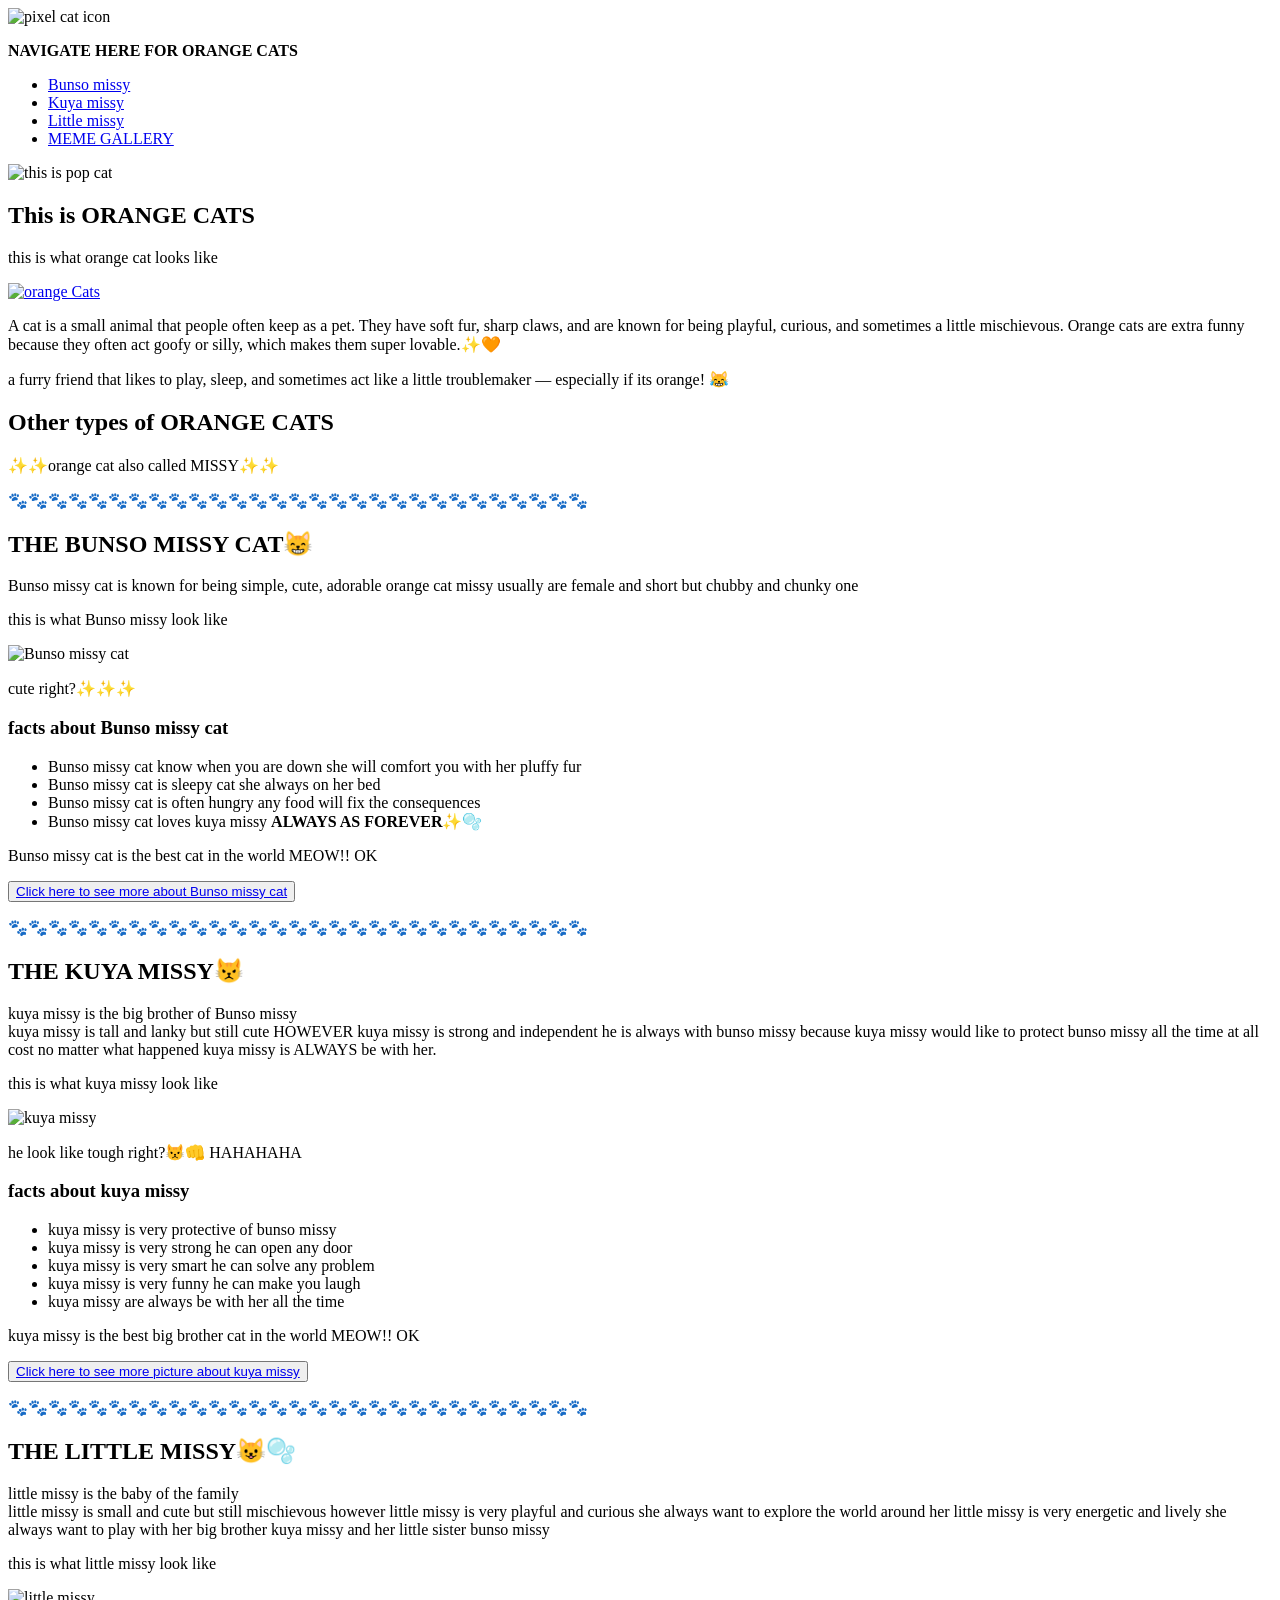
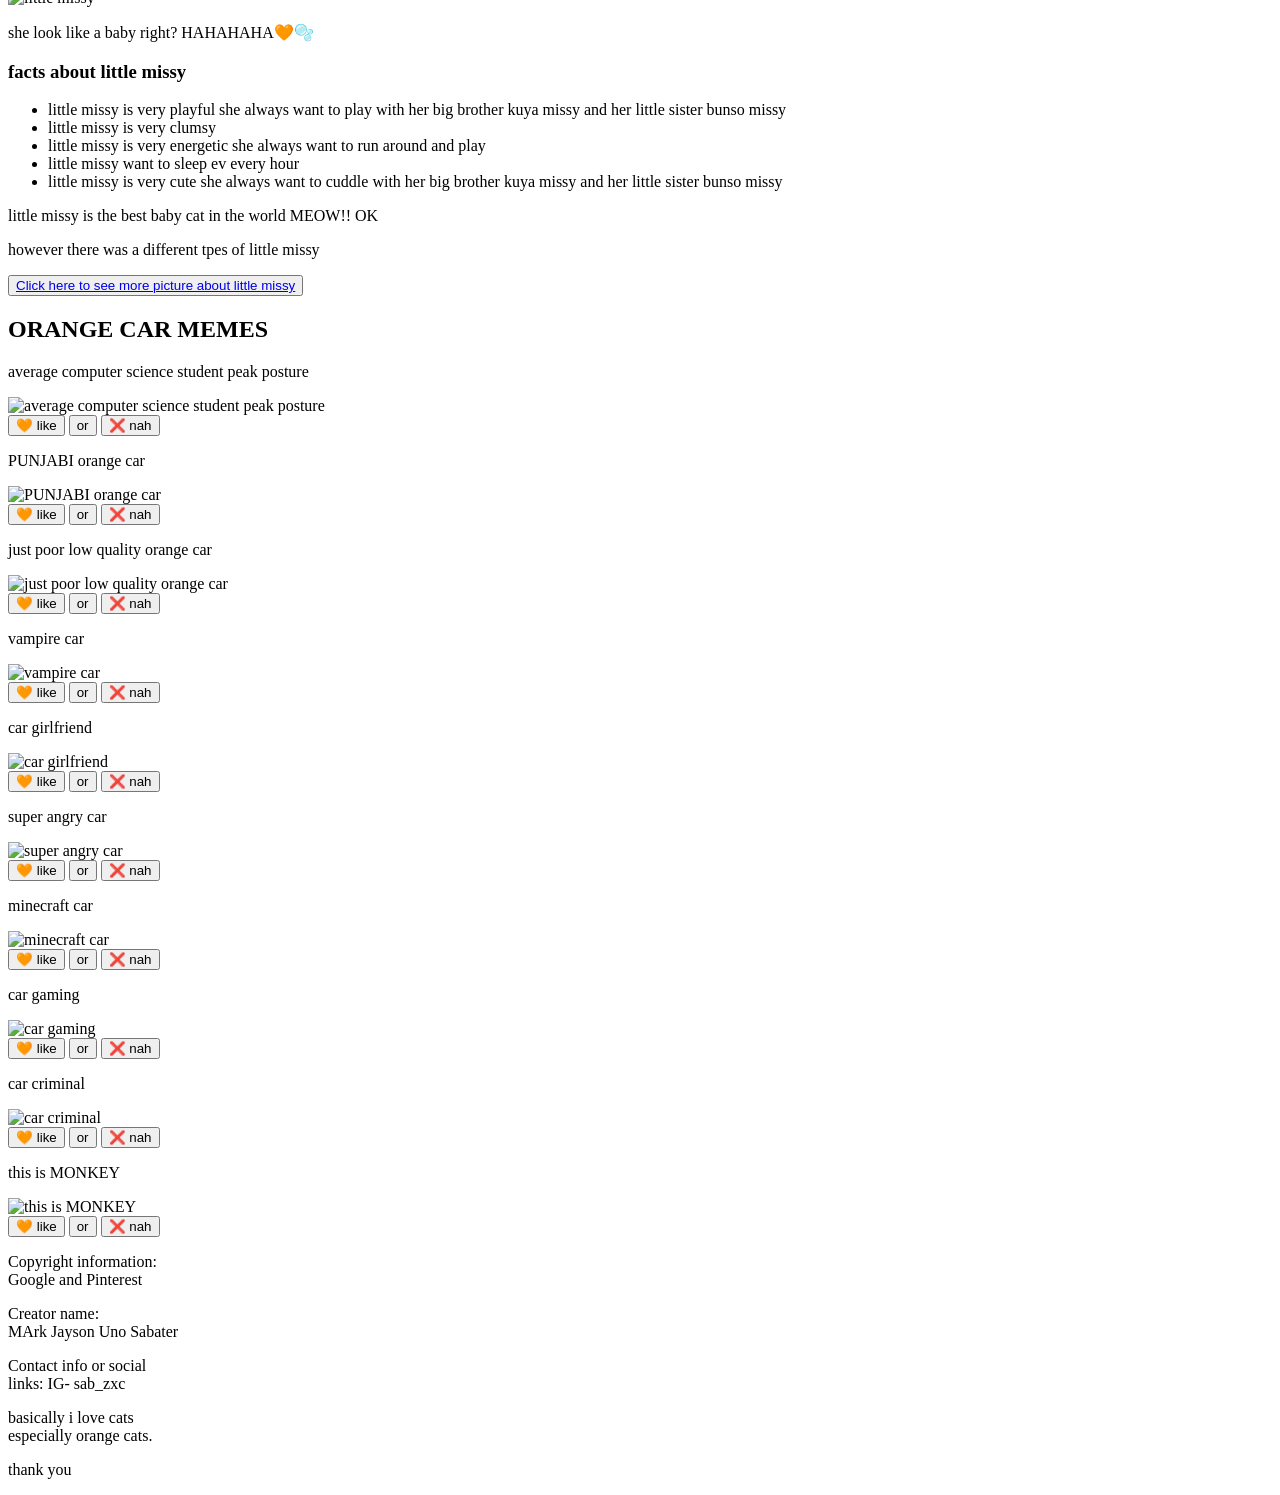
==== Orange-cat-gallery.html @ eae577f0 "Orange Cat Gallery HTML file This HTML file showcases various types of orange cats, including descri" ====
<!DOCTYPE html>
<html lang="en">
<head>
    <meta charset="UTF-8">
    <meta name="description" content="Discover the beauty, love, and charm of all types of orange cats. Learn fun facts about kittens, pets, and more!">
    <meta name="keywords" content="cat, orange cat, missy cat, learn about cats home pet kitten">
    <meta name="author" content="mark jayson">
    <link rel="icon" href="data:image/svg+xml,<svg xmlns=%22http://www.w3.org/2000/svg%22 viewBox=%220 0 100 100%22><text y=%22.9em%22 font-size=%2290%22>🐱</text></svg>">
    <meta name="viewport" content="width=device-width, initial-scale=1.0">
     <link rel="stylesheet" href="homepage.css">
    <title>Document</title>
</head>
<body>
    <header class="header">
        <div class="icon_gif" >
             <img src="Pop Pop Cat GIF - Pop Pop Cat Pixel Art - Discover & Share GIFs.gif" alt="pixel cat icon" title="pixel cat icon">
         </div>
         <p class="title" id="top"><b>NAVIGATE HERE FOR ORANGE CATS</b></p>
        <!-- THIS IS THE EXAMPLE OF A SINGLE PAGE NAVIGATION -->
    
        <nav class="nav">
         <ul>       
            <li><a href="#Bunso_missy">Bunso missy</a></li>
            <li><a href="#Kuya_missy">Kuya missy</a></li>
            <li><a href="#Little_missy">Little missy</a></li>
            <li><a href="#MEME_GALLERY">MEME GALLERY</a>
         </ul>
        </nav>

        <div class="hover_down">
            <img src="Pop Pop Cat GIF - Pop Pop Cat Pixel Art - Discover & Share GIFs.gif" alt="this is pop cat" title="hover"> 
        </div>
        
    </header>


    <main class="content_container">

        <div class="main_content">

            <article>
                <h1>This is ORANGE CATS</h1>
                <p>this is what orange cat looks like</p>

                   <nav>
                    <a img class="img01" target="_blank" href="https://www.youtube.com/watch?v=nlXcoVaT-po"> <img src="https://i.pinimg.com/1200x/34/04/74/340474305d600e7f9efcdcbc5851dd67.jpg" title="cute right?😽🐾" alt="orange Cats"></a>
                  </nav>
                    <p>A cat is a small animal that people often keep as a pet. They have soft fur, sharp claws, and are known for being playful, curious, and sometimes a little mischievous.
                    Orange cats are extra funny because they often act goofy or silly, which makes them super lovable.✨🧡</p>
                       
                    <p> a furry friend that likes to play, sleep, and sometimes act like a little troublemaker — especially if its orange! 😹</p>
            </article>
            
            <div class="hr">  </div>

            <section>
                <h2>Other types of ORANGE CATS</h2>    
                <p>✨✨orange cat also called MISSY✨✨</p>
                    <!-- <button class="btn01"><a target="_blank" href="https://www.youtube.com/watch?v=nlXcoVaT-po">Click here to know more about orange cat</a></button> -->

            </section>


            <div class="paw_hr"><p>🐾🐾🐾🐾🐾🐾🐾🐾🐾🐾🐾🐾🐾🐾🐾🐾🐾🐾🐾🐾🐾🐾🐾🐾🐾🐾🐾🐾🐾</p></div>
            
            
            <section id="Bunso_missy">
                
                <h2>THE BUNSO MISSY CAT😸</h2>
                <p>Bunso missy cat is known for being simple, cute, adorable orange cat missy usually are female and short but chubby and chunky one</p>

                <p>this is what Bunso missy look like</p>

                <nav class="all_img">
                    <img src="https://i.pinimg.com/736x/77/09/67/77096747b31bcf7abfc2aa31f1eeb979.jpg" width="500"  alt="Bunso missy cat" title="Good Morning kuya 😁">
                </nav>
                <p>cute right?✨✨✨</p>

                <h3>facts about Bunso missy cat</h3>

                <ul>
                    <li>Bunso missy cat know when you are down she will comfort you with her pluffy fur</li>
                    <li>Bunso missy cat is sleepy cat she always on her bed</li>
                    <li>Bunso missy cat is often hungry any food will fix the consequences</li>
                    <li>Bunso missy cat loves kuya missy <b>ALWAYS AS FOREVER✨🫧</b></li>
                </ul>
                
                <p>Bunso missy cat is the best cat in the world MEOW!! OK</p>
                <button class="btns"><a target="_blank" href="https://i.pinimg.com/1200x/21/f9/b1/21f9b15d71cf787cf10823cf2c499f53.jpg">Click here to see more about Bunso missy cat</a></button>
            </section>

            <section id="Kuya_missy">

                <div class="paw_hr"><p>🐾🐾🐾🐾🐾🐾🐾🐾🐾🐾🐾🐾🐾🐾🐾🐾🐾🐾🐾🐾🐾🐾🐾🐾🐾🐾🐾🐾🐾</p></div>


                <h2>THE KUYA MISSY😾</h2>
                <p>kuya missy is the big brother of Bunso missy<br>
                    kuya missy is tall and lanky but still cute HOWEVER kuya missy is strong and independent he is always with bunso missy  because
                    kuya missy would like to protect bunso missy all the time at all cost no matter what happened kuya missy is ALWAYS be with her. </p>
                <p>this is what kuya missy look like</p>

                <nav class="all_img">
                    <img class="kuyamissy_img" src="https://i.pinimg.com/736x/fa/0d/d7/fa0dd79a7bab0dc57e8f19d227347c33.jpg" alt="kuya missy" title="watchu lookinh at? 🤨">
                </nav>
                <p>he look like tough right?😾👊 HAHAHAHA </p>

                <h3>facts about kuya missy</h3>

                <ul>
                    <li>kuya missy is very protective of bunso missy</li>
                    <li>kuya missy is very strong he can open any door</li>
                    <li>kuya missy is very smart he can solve any problem</li>
                    <li>kuya missy is very funny he can make you laugh</li>
                    <li>kuya missy are always be with her all the time</li>
                </ul>

                <p>kuya missy is the best big brother cat in the world MEOW!! OK</p>

                <button class="btns"><a target="_blank" href="https://i.pinimg.com/736x/27/7d/f4/277df454a051f9a317f4885fdcac2d03.jpg">Click here to see more picture about kuya missy</a></button>
            </section>


            <div class="paw_hr"><p>🐾🐾🐾🐾🐾🐾🐾🐾🐾🐾🐾🐾🐾🐾🐾🐾🐾🐾🐾🐾🐾🐾🐾🐾🐾🐾🐾🐾🐾</p></div>


            <section id="Little_missy">

                    <h2>THE LITTLE MISSY😺🫧</h2>
                    <p>little missy is the baby of the family<br>
                        little missy is small and cute but still mischievous however little missy is very playful and curious she always want to explore the world around her
                        little missy is very energetic and lively she always want to play with her big brother kuya missy and her little sister bunso missy</p>
                    <p>this is what little missy look like</p> 

                <nav class="all_img">
                    <img src="https://i.pinimg.com/736x/19/ef/1c/19ef1ca1149fd1c4d3c3b8bfc0306c44.jpg" width="500" alt="little missy" title="hii😽">
                </nav>
                <p>she look like a baby right? HAHAHAHA🧡🫧</p>

                <h3>facts about little missy</h3>

                <ul>
                    <li>little missy is very playful she always want to play with her big brother kuya missy and her little sister bunso missy</li>
                    <li>little missy is very clumsy </li>
                    <li>little missy is very energetic she always want to run around and play</li>
                    <li>little missy want to sleep ev every hour</li>
                    <li>little missy is very cute she always want to cuddle with her big brother kuya missy and her little sister bunso missy</li> 
                </ul>

                <p>little missy is the best baby cat in the world MEOW!! OK</p>
                <p>however there was a different tpes of little missy</p>

                <button class="btns"><a target="_blank" href="https://i.pinimg.com/736x/19/ef/1c/19ef1ca1149fd1c4d3c3b8bfc0306c44.jpg">Click here to see more picture about little missy</a></button>
            </section>

        </div>
       
       



        <aside class="sidebar">
            
            <section id="MEME_GALLERY">
                <h2>ORANGE CAR MEMES</h2>

                <nav class="hr02"> </nav>

                <p>average computer science student peak posture</p>
                <nav class="allpic_meme">
                    <img class="meme01" src="/personal project html and css/homepage project/memes/Instagram photo by Zadkiel Sanchez • Mar 8, 2025 at 8_27 PM.jpg" alt="average computer science student peak posture" title="average computer science student peak posture">
                </nav>

                <nav class="meme_btn">
                    <button class="like_btn"> 🧡 like</button>
                    <button class="or_btn"> or</button>
                    <button class="nah_btn"> ❌ nah</button>
                </nav>

                <nav class="hr02"> </nav>

                <p>PUNJABI orange car</p>
                <nav class="allpic_meme">
                    <img class="meme01"  src="/personal project html and css/homepage project/memes/punjabicat.jpg" alt="PUNJABI orange car" title="PUNJABI orange car">
                </nav>

                <nav class="meme_btn">

                    <button class="like_btn"> 🧡 like</button>
                    <button class="or_btn"> or</button>
                    <button class="nah_btn"> ❌ nah</button>
                    </nav>

                <nav class="hr02"> </nav> 

                <p>just poor low quality orange car</p>
                <nav class="allpic_meme">
                    <img class="meme01" src="/personal project html and css/homepage project/memes/Canny cat pero es una mandarina.jpg" alt="just poor low quality orange car" title="just poor low quality orange car">
                </nav>

                <nav class="meme_btn">
                    <button class="like_btn"> 🧡 like</button>
                    <button class="or_btn"> or</button>
                    <button class="nah_btn"> ❌ nah</button>
                </nav>


                <nav class="hr02"> </nav>

                <p>vampire car</p>
                <nav class="allpic_meme">
                    <img class="meme01"  src="/personal project html and css/homepage project/memes/download (2).jpg" alt="vampire car" title="vampire car">
                </nav>

                <nav class="meme_btn">
                    <button class="like_btn"> 🧡 like</button>
                    <button class="or_btn"> or</button>
                    <button class="nah_btn"> ❌ nah</button>
                    </nav>

                <nav class="hr02"> </nav>

                <p>car girlfriend</p>
                <nav class="allpic_meme">
                    <img class="meme01"  src="/personal project html and css/homepage project/memes/animecat.jpg" alt="car girlfriend" title="car girlfriend">
                </nav>

                <nav class="meme_btn">
                    <button class="like_btn"> 🧡 like</button>
                    <button class="or_btn"> or</button>
                    <button class="nah_btn"> ❌ nah</button>
                    </nav>

                <nav class="hr02"> </nav>

                <p>super angry car</p>
                <nav class="allpic_meme">
                    <img class="meme01"  src="/personal project html and css/homepage project/memes/🍒 Pochoco's Decor ♡ E-Girls ♡ Nitro ♡ Emotes 🍒.jpg" alt="super angry car" title="super angry car">
                </nav>

                <nav class="meme_btn">
                    <button class="like_btn"> 🧡 like</button>
                    <button class="or_btn"> or</button>
                    <button class="nah_btn"> ❌ nah</button>
                    </nav>

                    <nav class="hr02"> </nav>

                <p>minecraft car</p>
                <nav class="allpic_meme">
                    <img class="meme01"  src="/personal project html and css/homepage project/memes/download (3).jpg" alt="minecraft car" title="minecraft car">
                </nav>

                <nav class="meme_btn">
                    <button class="like_btn"> 🧡 like</button>
                    <button class="or_btn"> or</button>
                    <button class="nah_btn"> ❌ nah</button>
                    </nav>

                    <nav class="hr02"> </nav>

                <p>car gaming</p>
                <nav class="allpic_meme">
                    <img class="meme01"  src="/personal project html and css/homepage project/memes/download (4).jpg" alt="car gaming" title="car gaming">
                </nav>

                <nav class="meme_btn">
                    <button class="like_btn"> 🧡 like</button>
                    <button class="or_btn"> or</button>
                    <button class="nah_btn"> ❌ nah</button>
                    </nav>

                    <nav class="hr02"> </nav>

                <p>car criminal</p>
                <nav class="allpic_meme">
                    <img class="meme01"  src="/personal project html and css/homepage project/memes/download (5).jpg" alt="car criminal" title="car criminal">
                </nav>

                <nav class="meme_btn">
                    <button class="like_btn"> 🧡 like</button>
                    <button class="or_btn"> or</button>
                    <button class="nah_btn"> ❌ nah</button>
                    </nav>

                    <nav class="hr02"> </nav>

                <p>this is MONKEY</p>
                <nav class="allpic_meme">
                    <img class="meme01"  src="/personal project html and css/homepage project/memes/download (6).jpg" alt="this is MONKEY" title="this is MONKEY">
                </nav>

                <nav class="meme_btn">
                    <button class="like_btn"> 🧡 like</button>
                    <button class="or_btn"> or</button>
                    <button class="nah_btn"> ❌ nah</button>
                    </nav>
            </section>

            <footer class="footer">
                <p>Copyright information: <br>Google and Pinterest</p>
                <p>Creator name: <br>MArk Jayson Uno Sabater </p>
                <p> Contact info or social <br>links: IG- sab_zxc</p>
                <p>basically i love cats <br>especially orange cats.</p>
                <p>thank you</p>
            </footer>
            
        </aside>

    </main>


</body>
</html>
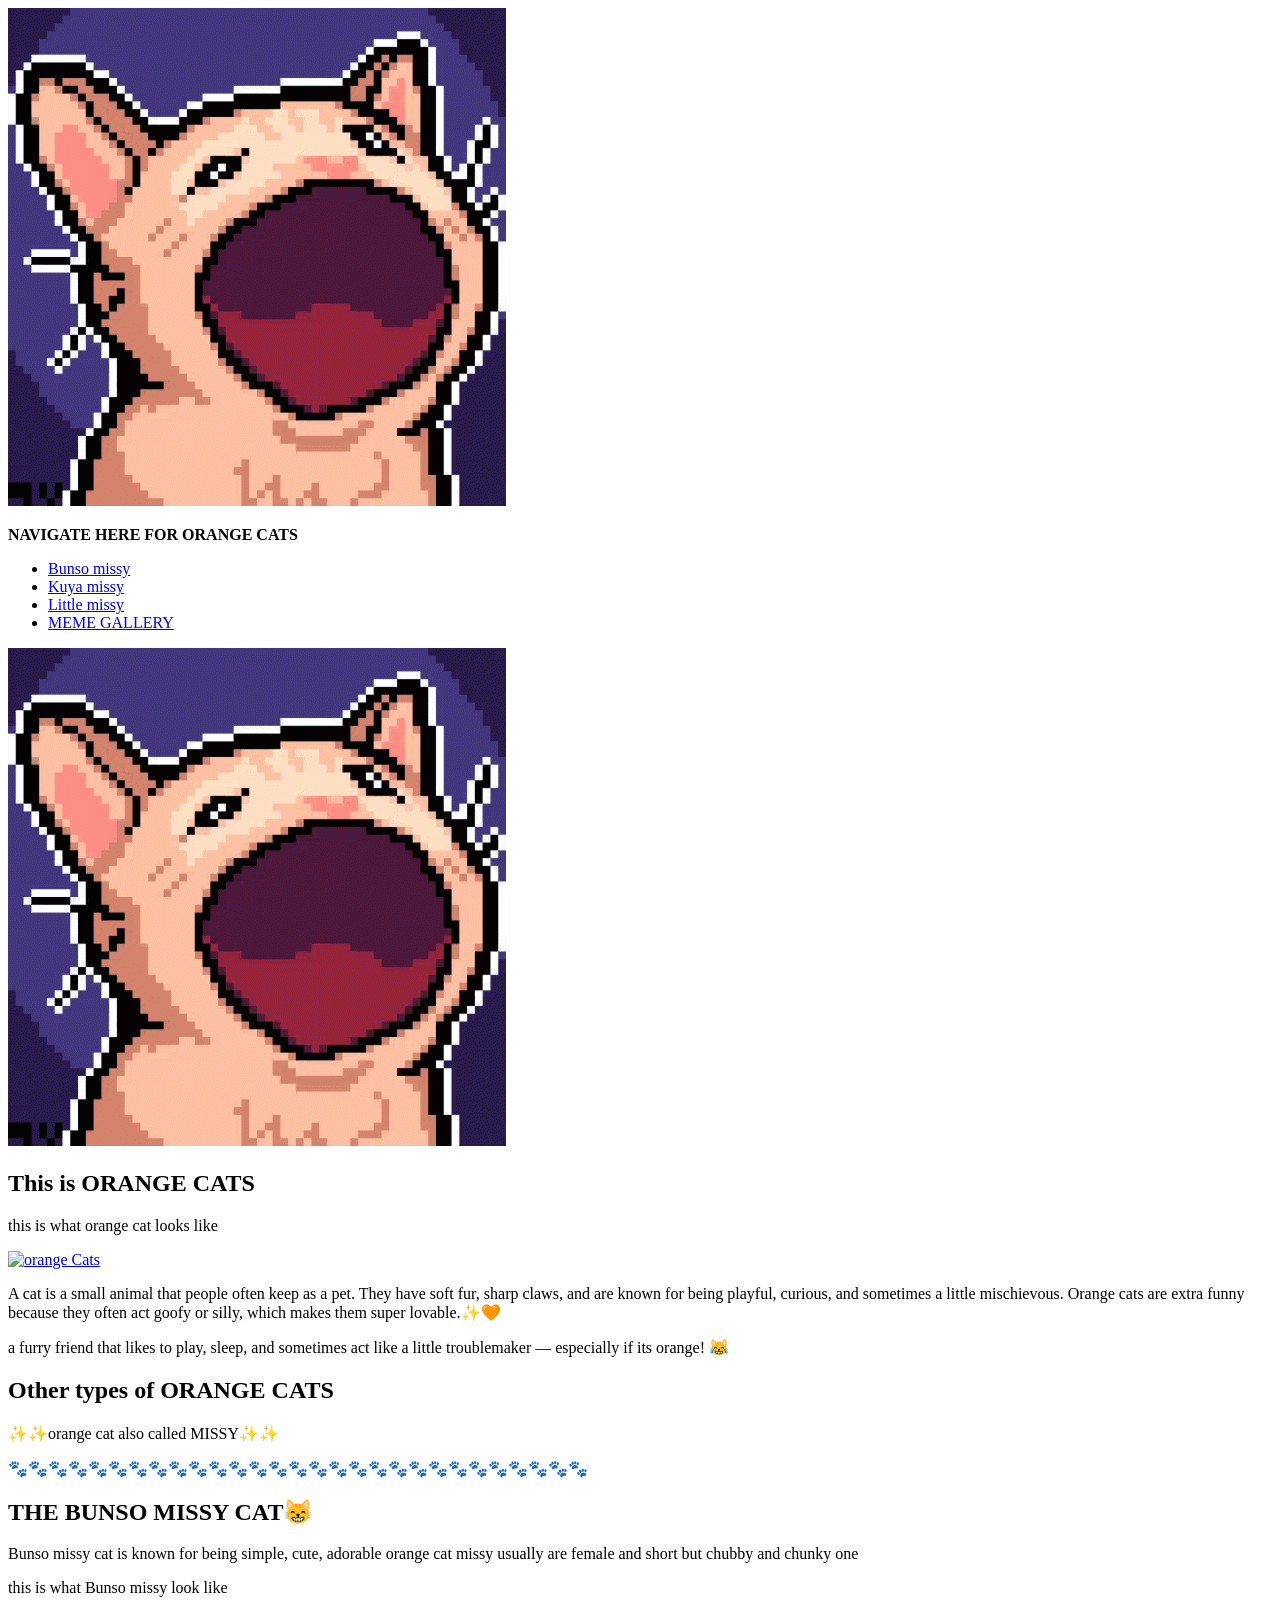
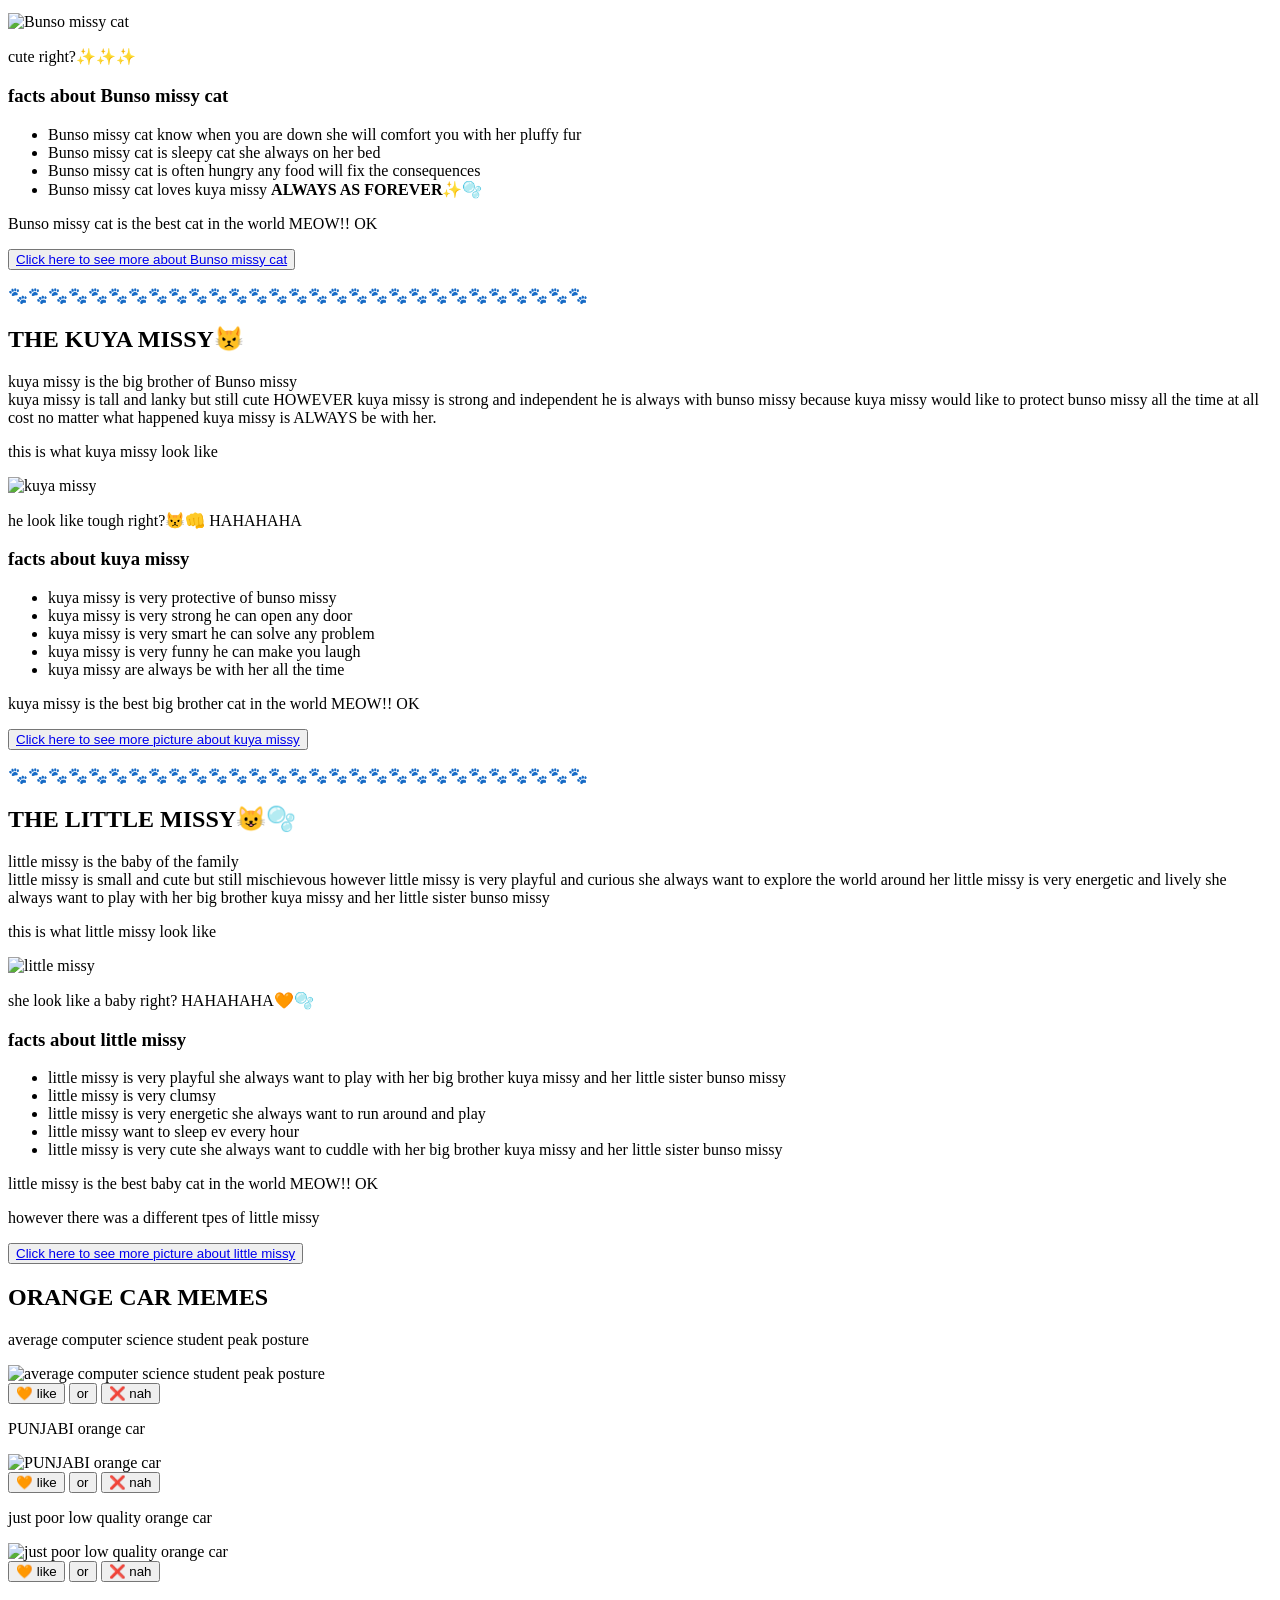
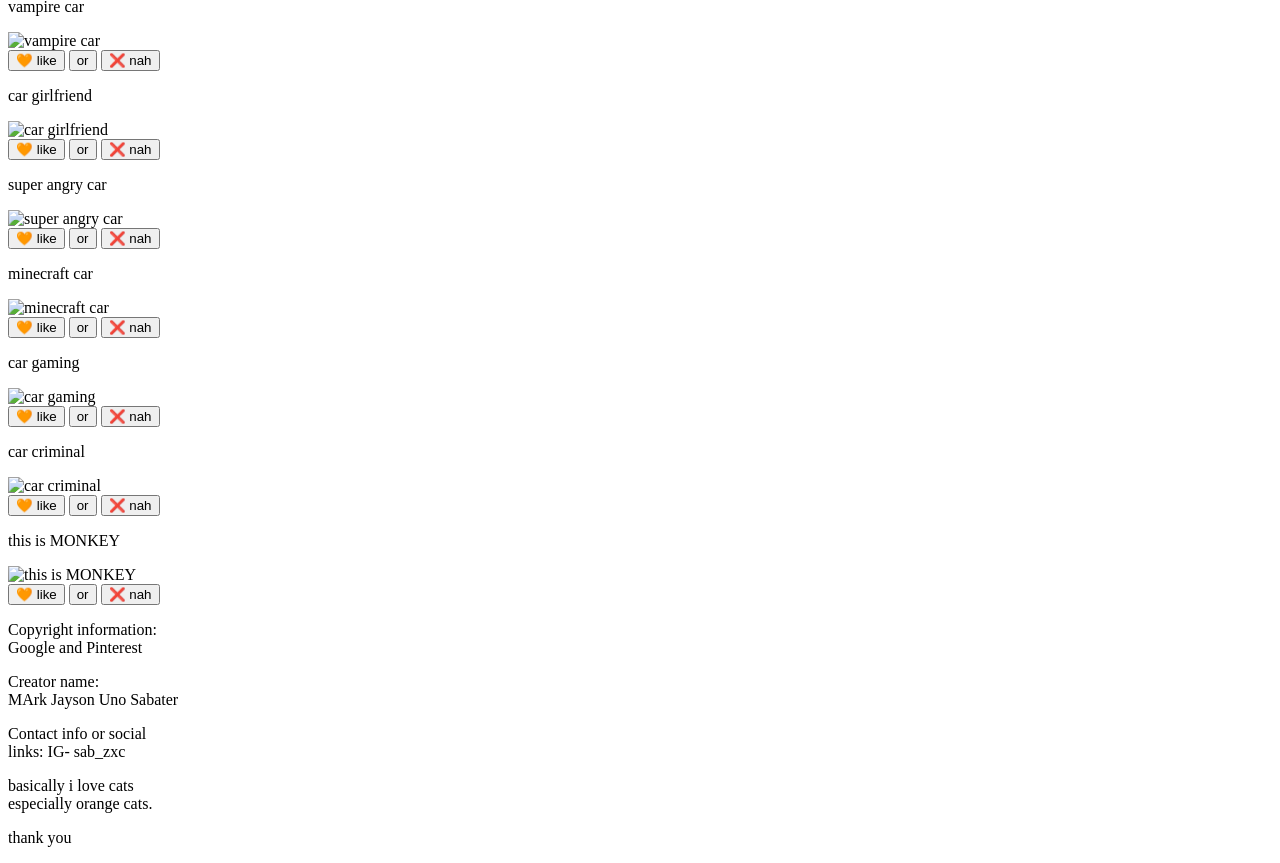
==== commit 045de445: "Update image paths and stylesheet link" ====
--- a/Orange-cat-gallery.html
+++ b/Orange-cat-gallery.html
@@ -7,13 +7,13 @@
     <meta name="author" content="mark jayson">
     <link rel="icon" href="data:image/svg+xml,<svg xmlns=%22http://www.w3.org/2000/svg%22 viewBox=%220 0 100 100%22><text y=%22.9em%22 font-size=%2290%22>🐱</text></svg>">
     <meta name="viewport" content="width=device-width, initial-scale=1.0">
-     <link rel="stylesheet" href="homepage.css">
+     <link rel="stylesheet" href="css/homepage.css">
     <title>Document</title>
 </head>
 <body>
     <header class="header">
         <div class="icon_gif" >
-             <img src="Pop Pop Cat GIF - Pop Pop Cat Pixel Art - Discover & Share GIFs.gif" alt="pixel cat icon" title="pixel cat icon">
+             <img src="images-for-homepage/Pop Pop Cat GIF - Pop Pop Cat Pixel Art - Discover & Share GIFs.gif" alt="pixel cat icon" title="pixel cat icon">
          </div>
          <p class="title" id="top"><b>NAVIGATE HERE FOR ORANGE CATS</b></p>
         <!-- THIS IS THE EXAMPLE OF A SINGLE PAGE NAVIGATION -->
@@ -28,7 +28,7 @@
         </nav>
 
         <div class="hover_down">
-            <img src="Pop Pop Cat GIF - Pop Pop Cat Pixel Art - Discover & Share GIFs.gif" alt="this is pop cat" title="hover"> 
+            <img src="images-for-homepage/Pop Pop Cat GIF - Pop Pop Cat Pixel Art - Discover & Share GIFs.gif" alt="this is pop cat" title="hover"> 
         </div>
         
     </header>
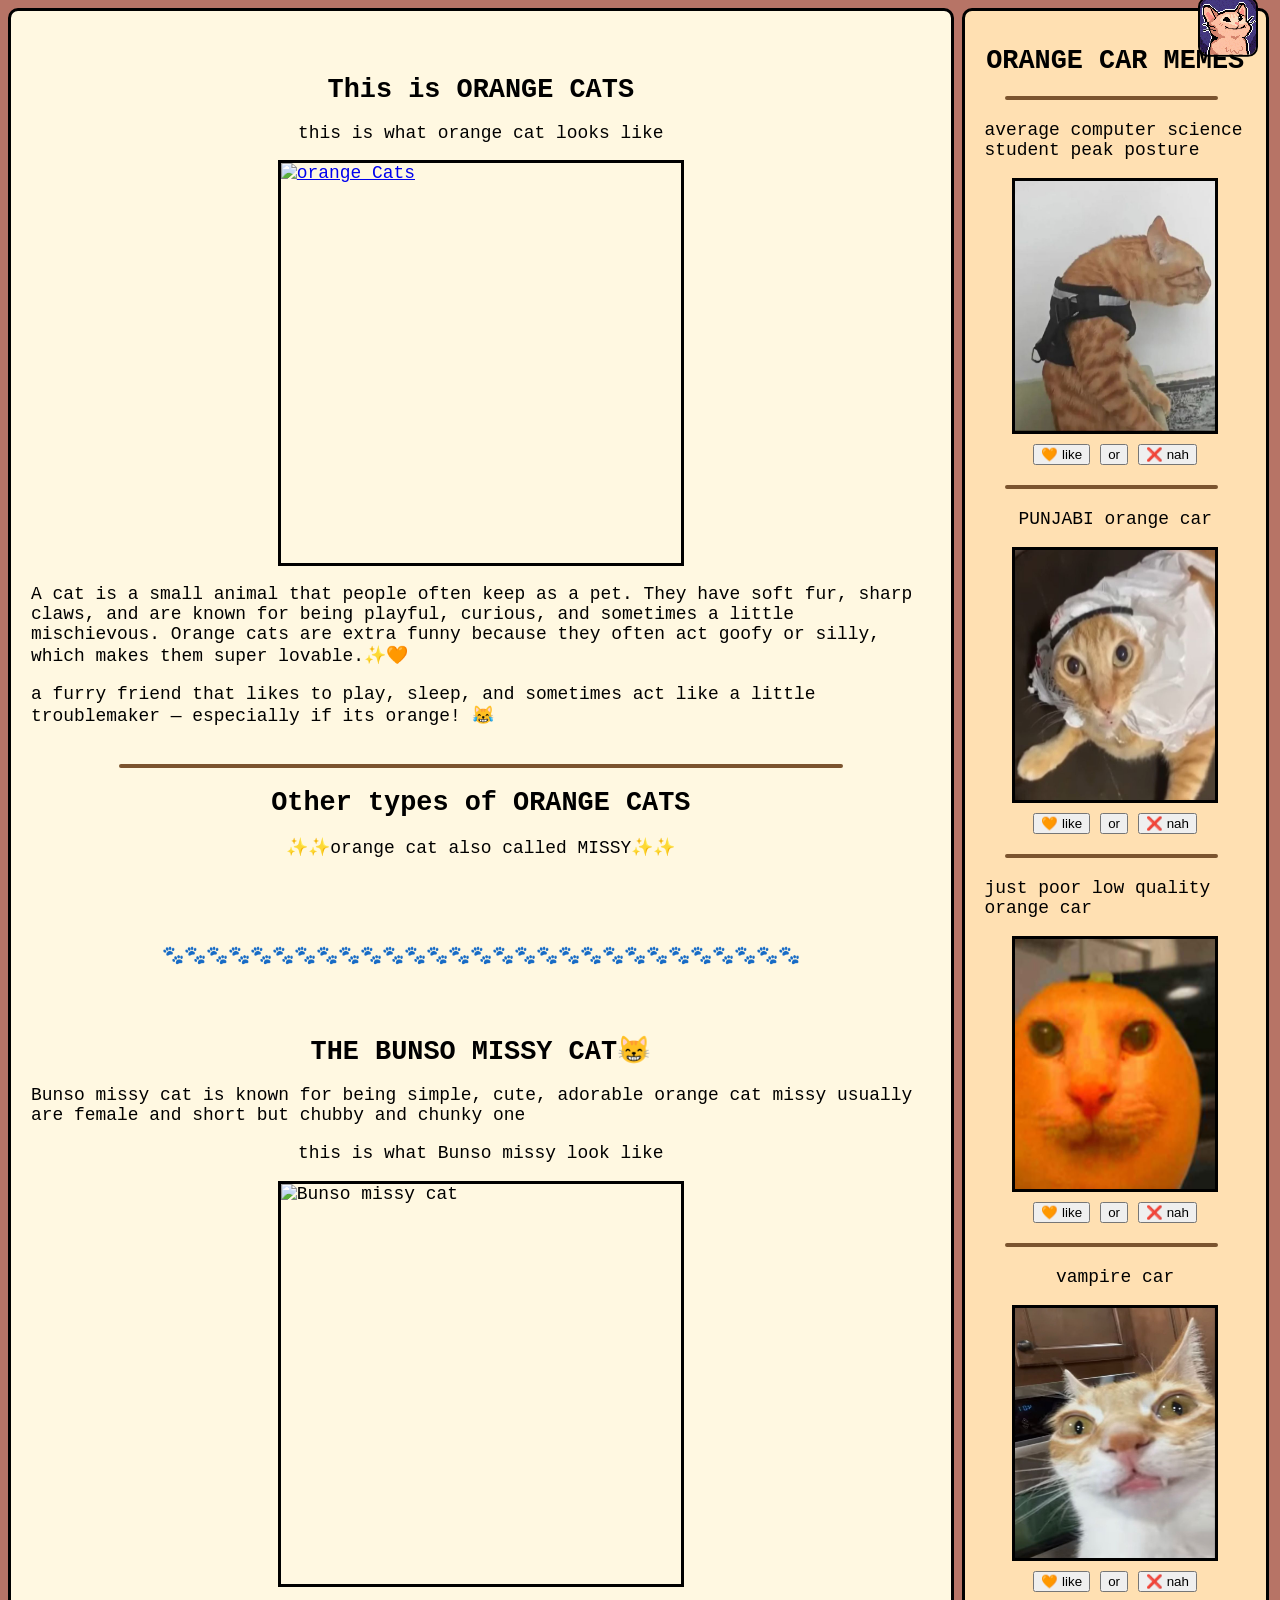
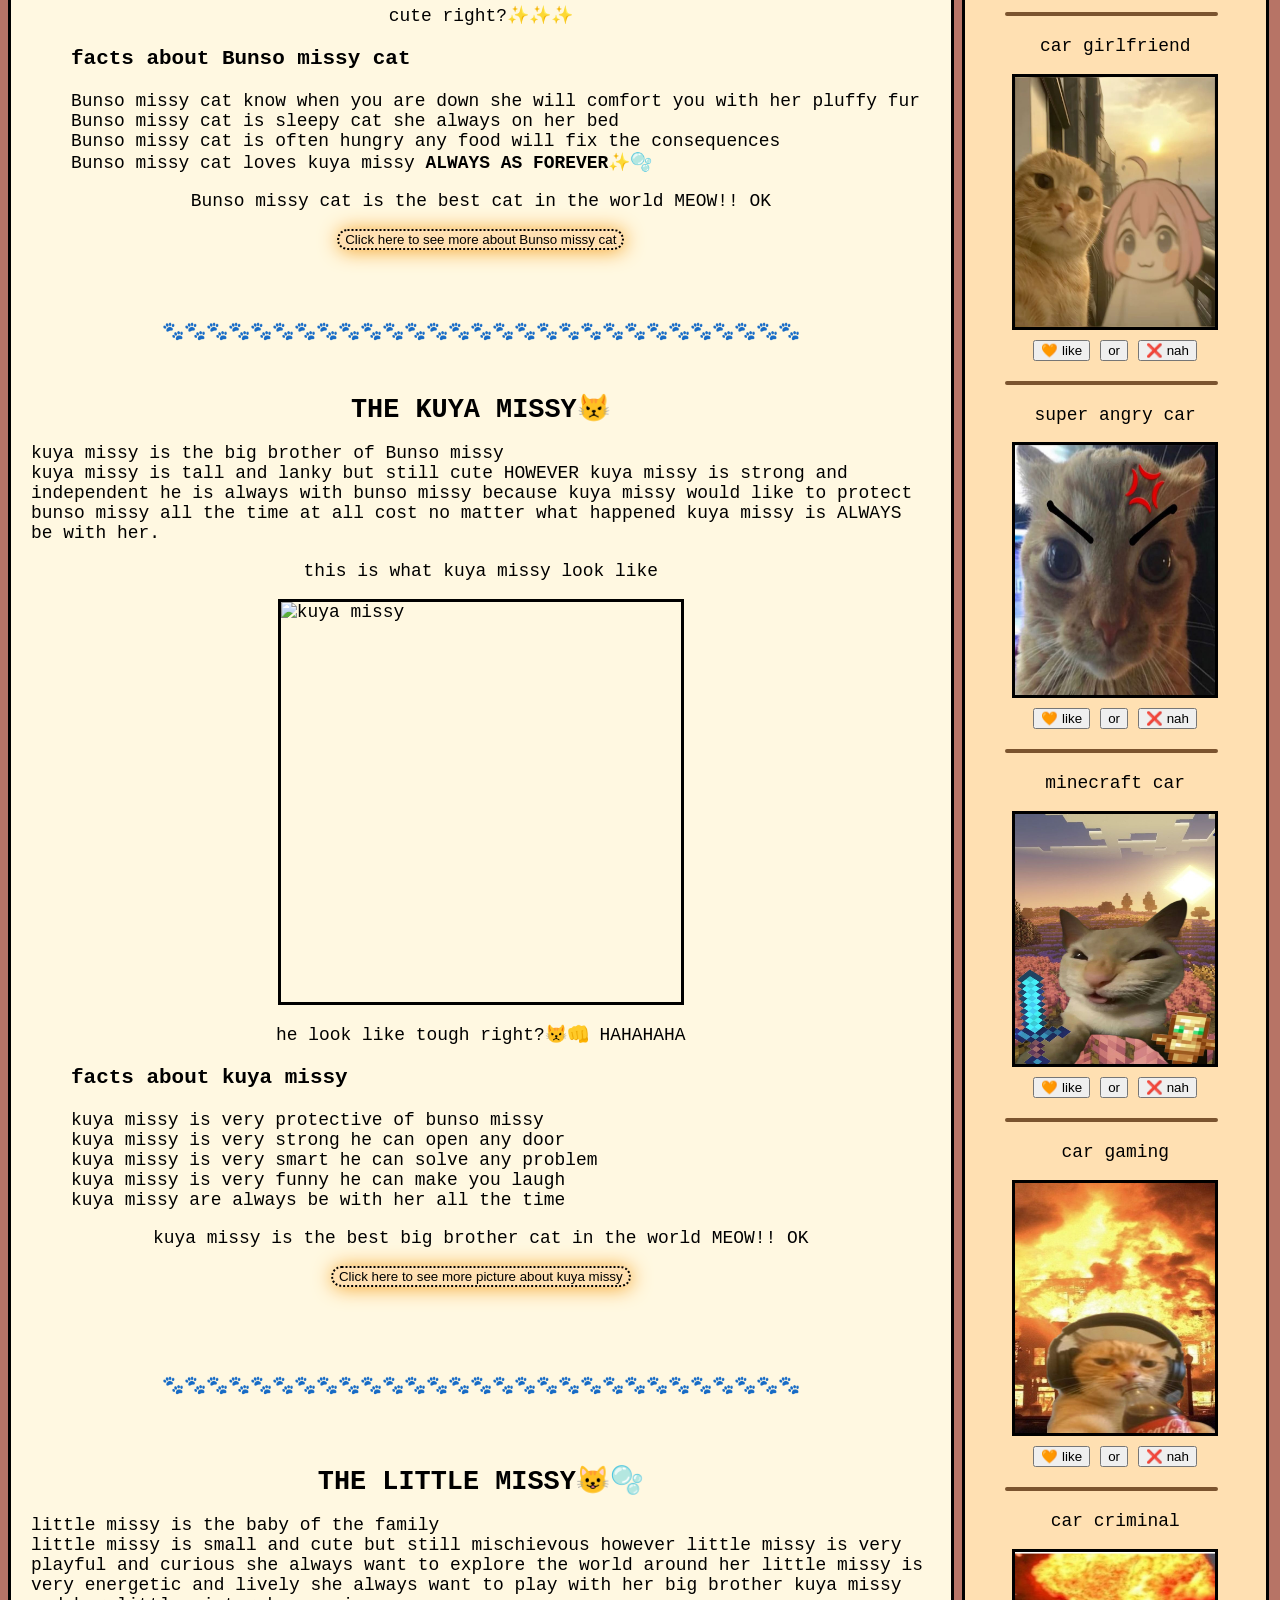
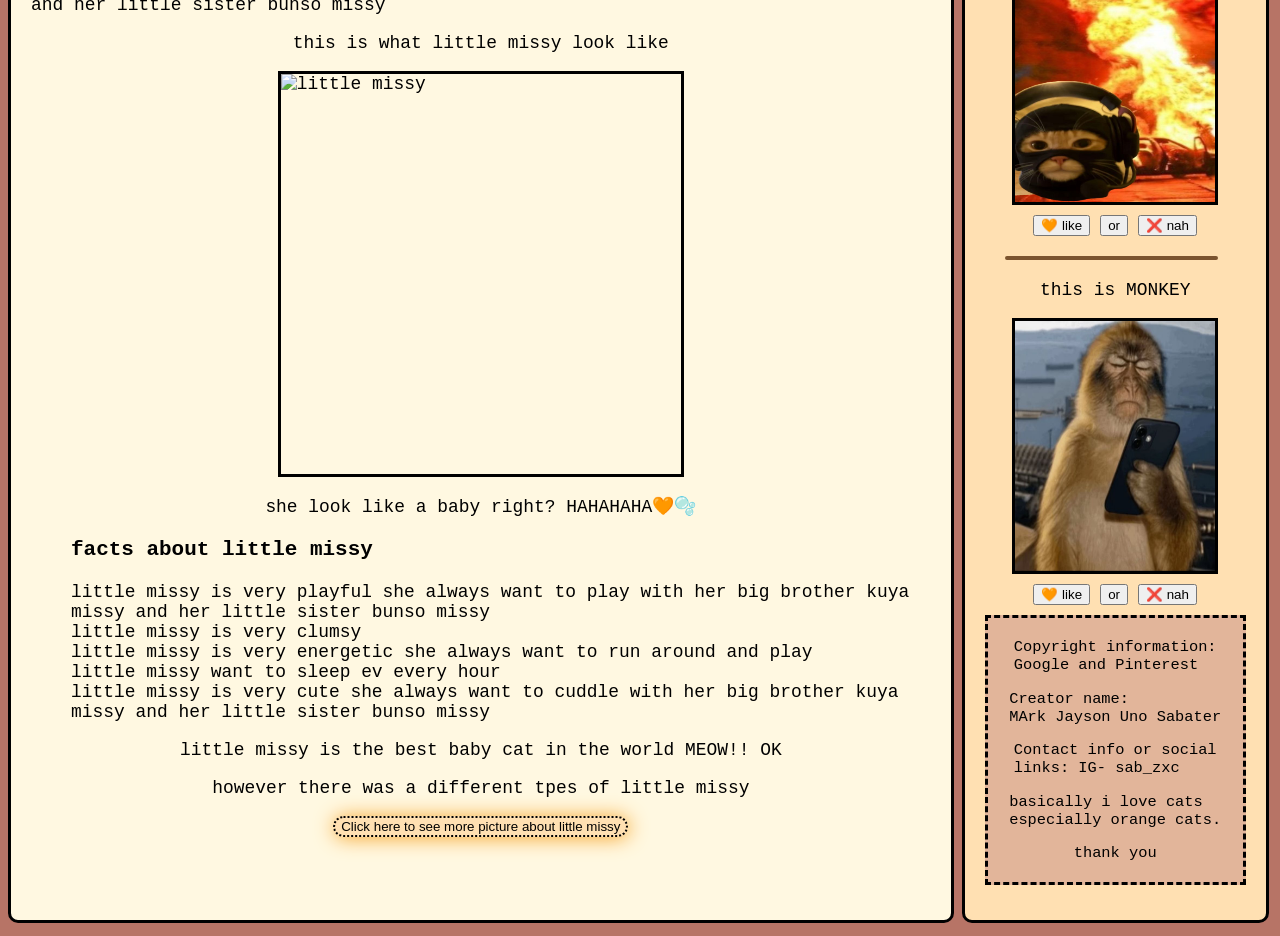
==== commit ce7070fa: "Update image paths for meme gallery" ====
--- a/Orange-cat-gallery.html
+++ b/Orange-cat-gallery.html
@@ -168,7 +168,7 @@
 
                 <p>average computer science student peak posture</p>
                 <nav class="allpic_meme">
-                    <img class="meme01" src="/personal project html and css/homepage project/memes/Instagram photo by Zadkiel Sanchez • Mar 8, 2025 at 8_27 PM.jpg" alt="average computer science student peak posture" title="average computer science student peak posture">
+                    <img class="meme01" src="images-for-homepage/Instagram photo by Zadkiel Sanchez • Mar 8, 2025 at 8_27 PM.jpg" alt="average computer science student peak posture" title="average computer science student peak posture">
                 </nav>
 
                 <nav class="meme_btn">
@@ -181,7 +181,7 @@
 
                 <p>PUNJABI orange car</p>
                 <nav class="allpic_meme">
-                    <img class="meme01"  src="/personal project html and css/homepage project/memes/punjabicat.jpg" alt="PUNJABI orange car" title="PUNJABI orange car">
+                    <img class="meme01"  src="images-for-homepage/punjabicat.jpg" alt="PUNJABI orange car" title="PUNJABI orange car">
                 </nav>
 
                 <nav class="meme_btn">
@@ -195,7 +195,7 @@
 
                 <p>just poor low quality orange car</p>
                 <nav class="allpic_meme">
-                    <img class="meme01" src="/personal project html and css/homepage project/memes/Canny cat pero es una mandarina.jpg" alt="just poor low quality orange car" title="just poor low quality orange car">
+                    <img class="meme01" src="images-for-homepage/Canny cat pero es una mandarina.jpg" alt="just poor low quality orange car" title="just poor low quality orange car">
                 </nav>
 
                 <nav class="meme_btn">
@@ -209,7 +209,7 @@
 
                 <p>vampire car</p>
                 <nav class="allpic_meme">
-                    <img class="meme01"  src="/personal project html and css/homepage project/memes/download (2).jpg" alt="vampire car" title="vampire car">
+                    <img class="meme01"  src="images-for-homepage/download (2).jpg" alt="vampire car" title="vampire car">
                 </nav>
 
                 <nav class="meme_btn">
@@ -222,7 +222,7 @@
 
                 <p>car girlfriend</p>
                 <nav class="allpic_meme">
-                    <img class="meme01"  src="/personal project html and css/homepage project/memes/animecat.jpg" alt="car girlfriend" title="car girlfriend">
+                    <img class="meme01"  src="images-for-homepage/animecat.jpg" alt="car girlfriend" title="car girlfriend">
                 </nav>
 
                 <nav class="meme_btn">
@@ -235,7 +235,7 @@
 
                 <p>super angry car</p>
                 <nav class="allpic_meme">
-                    <img class="meme01"  src="/personal project html and css/homepage project/memes/🍒 Pochoco's Decor ♡ E-Girls ♡ Nitro ♡ Emotes 🍒.jpg" alt="super angry car" title="super angry car">
+                    <img class="meme01"  src="images-for-homepage/🍒 Pochoco's Decor ♡ E-Girls ♡ Nitro ♡ Emotes 🍒.jpg" alt="super angry car" title="super angry car">
                 </nav>
 
                 <nav class="meme_btn">
@@ -248,7 +248,7 @@
 
                 <p>minecraft car</p>
                 <nav class="allpic_meme">
-                    <img class="meme01"  src="/personal project html and css/homepage project/memes/download (3).jpg" alt="minecraft car" title="minecraft car">
+                    <img class="meme01"  src="images-for-homepage/download (3).jpg" alt="minecraft car" title="minecraft car">
                 </nav>
 
                 <nav class="meme_btn">
@@ -261,7 +261,7 @@
 
                 <p>car gaming</p>
                 <nav class="allpic_meme">
-                    <img class="meme01"  src="/personal project html and css/homepage project/memes/download (4).jpg" alt="car gaming" title="car gaming">
+                    <img class="meme01"  src="images-for-homepage/download (4).jpg" alt="car gaming" title="car gaming">
                 </nav>
 
                 <nav class="meme_btn">
@@ -274,7 +274,7 @@
 
                 <p>car criminal</p>
                 <nav class="allpic_meme">
-                    <img class="meme01"  src="/personal project html and css/homepage project/memes/download (5).jpg" alt="car criminal" title="car criminal">
+                    <img class="meme01"  src="images-for-homepage/download (5).jpg" alt="car criminal" title="car criminal">
                 </nav>
 
                 <nav class="meme_btn">
@@ -287,7 +287,7 @@
 
                 <p>this is MONKEY</p>
                 <nav class="allpic_meme">
-                    <img class="meme01"  src="/personal project html and css/homepage project/memes/download (6).jpg" alt="this is MONKEY" title="this is MONKEY">
+                    <img class="meme01"  src="images-for-homepage/download (6).jpg" alt="this is MONKEY" title="this is MONKEY">
                 </nav>
 
                 <nav class="meme_btn">
--- a/css/homepage.css
+++ b/css/homepage.css
@@ -0,0 +1,282 @@
+body{
+    display: flex;
+    flex-direction: column;
+    background-color: #B77466;
+    width: 98.5%;
+    height: 100vh;
+    color: black;
+    font-family:monospace, Arial, sans-serif;
+    font-size: 16px;
+   
+    
+}
+
+
+.header{
+    background-color: #FFE1AF;
+    display: flex;
+    position: fixed;
+    justify-content:space-between;
+    align-items: center;
+    top: 0;
+    width: 94%;
+    padding: 10px 20px;
+    z-index: 1000;
+    border:3px dashed black;
+    border-radius: 20px;
+    transform: translateY(-100%); 
+    transition: transform 0.5s ease;
+}
+
+.header:hover {
+    transform: translateY(0);
+}
+
+.header .hover_down {
+    position: absolute;
+    bottom: 0;
+    right: -25.5%;
+    width: 30%;
+    height: 0px;
+    cursor: pointer;
+  
+}
+
+.hover_down img{
+    border: 2px solid black;
+    border-radius: 10px;
+    width: 15%;
+    image-rendering: pixelated;
+}
+
+.header .hover_down:hover{
+    transform: translateY(0);
+    
+}
+
+.icon_gif img{
+    border: 2px solid black;
+    width: 50px; 
+    height: 50px;
+    image-rendering: pixelated;
+}
+
+.header .title{
+    color: #7B542F;
+    font-size: 2vw;
+  
+}
+.nav{ 
+    margin-right: 20px;
+
+}
+li{
+    display: inline-block;
+    
+}
+
+li a{
+    background-color: #f7c8ab;
+    border: 2px solid black;
+    border-top-left-radius: 5px;
+    border-top-right-radius: 5px;
+    text-decoration: none;
+    font-size: 1.5vw;
+    color: rgb(0, 0, 0);
+    box-shadow: 1px 1px 20px white;
+    padding: 3px;
+    
+
+}
+
+
+li a:hover{
+    color: rgb(255, 255, 255);
+  
+}
+
+/* THIS IS THE BODY  */
+.content_container {
+    display: grid;
+    grid-template-columns: 75% 25%;
+    grid-gap: 8px;
+    font-size: 1.4vw;
+    
+}
+
+
+/* Main content 75% */
+.main_content {
+    display: flex;
+    flex-direction: column;
+    justify-content: center;
+    align-items: center;
+    background-color: #fff8e1;
+    padding: 35px 20px;
+    border-radius: 10px;
+    border: 3px solid black;
+ 
+}
+
+h1{ 
+    display: flex;
+    justify-content: center;
+    margin: auto;
+
+}
+
+h2{
+    display: flex;
+    justify-content: center;
+    margin: auto;
+}
+h3{
+    margin-left: 40px;
+
+}
+p{
+    display: flex;
+    justify-content: center;
+    
+}
+.img01{
+    display: flex;
+    margin: auto;
+    border: 3px solid black;
+    /* max-width: 75%; */
+    width: 400px;
+    height: 400px;
+    flex-shrink: 0;
+}
+.hr{
+    margin:20px;
+    width: 80%;
+    border-radius: 10px;
+    border: 2px solid #7B542F;
+    /* width: 90%; */
+}
+
+.paw_hr{
+    margin:50px;
+}
+
+.btns{
+    display: flex;
+    margin: auto;
+    margin-bottom: 20px;
+    background-color: #ffe0b2;
+    border: 2px dotted black;
+    border-radius: 30px;
+    text-decoration: none;
+    box-shadow: 1px 1px 20px #f6a52b;
+    transition: transform 0.30s;
+}
+.btn01:hover{
+    transform: scale(1.10);
+    background-color: #B77466;
+}
+
+.btns a{
+    text-decoration: none;
+    color: black;
+    
+
+}
+
+.all_img{
+    display: flex;
+    margin: auto;
+    justify-content: center;
+    border: 3px solid black;
+    /* max-width: 75%; */
+    width: 400px;
+    height: 400px;
+}
+
+.all_img .kuyamissy_img{
+    width: 400px;
+
+}
+
+
+/* Sidebar 25% */
+.sidebar {
+    display: flex;
+    justify-content: center;
+    flex-direction: column;
+    background-color: #ffe0b2;
+    padding: 35px 20px;
+    border-radius: 10px;
+    border: 3px solid black;
+    margin-right: 8px;
+ 
+}
+
+.allpic_meme{
+    border: 3px solid black;
+    margin: auto;
+    width: 200px;
+    height: 250px;
+    
+}
+.meme01{
+    
+    width: 200px;
+    height: 250px;
+}
+
+.hr02{
+    
+    margin-top: 40px;
+    margin:20px;
+    width: 80%;
+    border-radius: 10px;
+    border: 2px solid #7B542F;
+}
+
+.meme_btn{
+    /* margin: auto; */
+    display: flex;
+    justify-content: center;
+    gap: 10px;
+    margin: 10px;
+    transition: transform 0.30s;
+}
+
+.like_btn:hover{
+    transform:scale(1.15);
+    background-color: #FFE100;
+}
+.like_btn:focus{
+    background-color: #fff705e2;
+}
+.or_btn:hover{
+    transform: translateY(-5px);
+    background-color: #E2B59A;
+}
+.nah_btn:hover{
+    transform: translateX(50px);
+    background-color: rgb(247, 82, 82);
+}
+.nah_btn:focus{
+    background-color: #ff005de2;
+}
+
+footer{
+    display: inline-block;
+    padding: 5px 10px;
+    border: 3px dashed black;
+    background-color: #E2B59A;
+    font-size: 1.20vw;
+    
+}
+
+
+
+/* Responsive for small screens */
+@media (max-width: 768px) {
+  .content-container {
+      grid-template-columns: 100%;
+  }
+}
+
